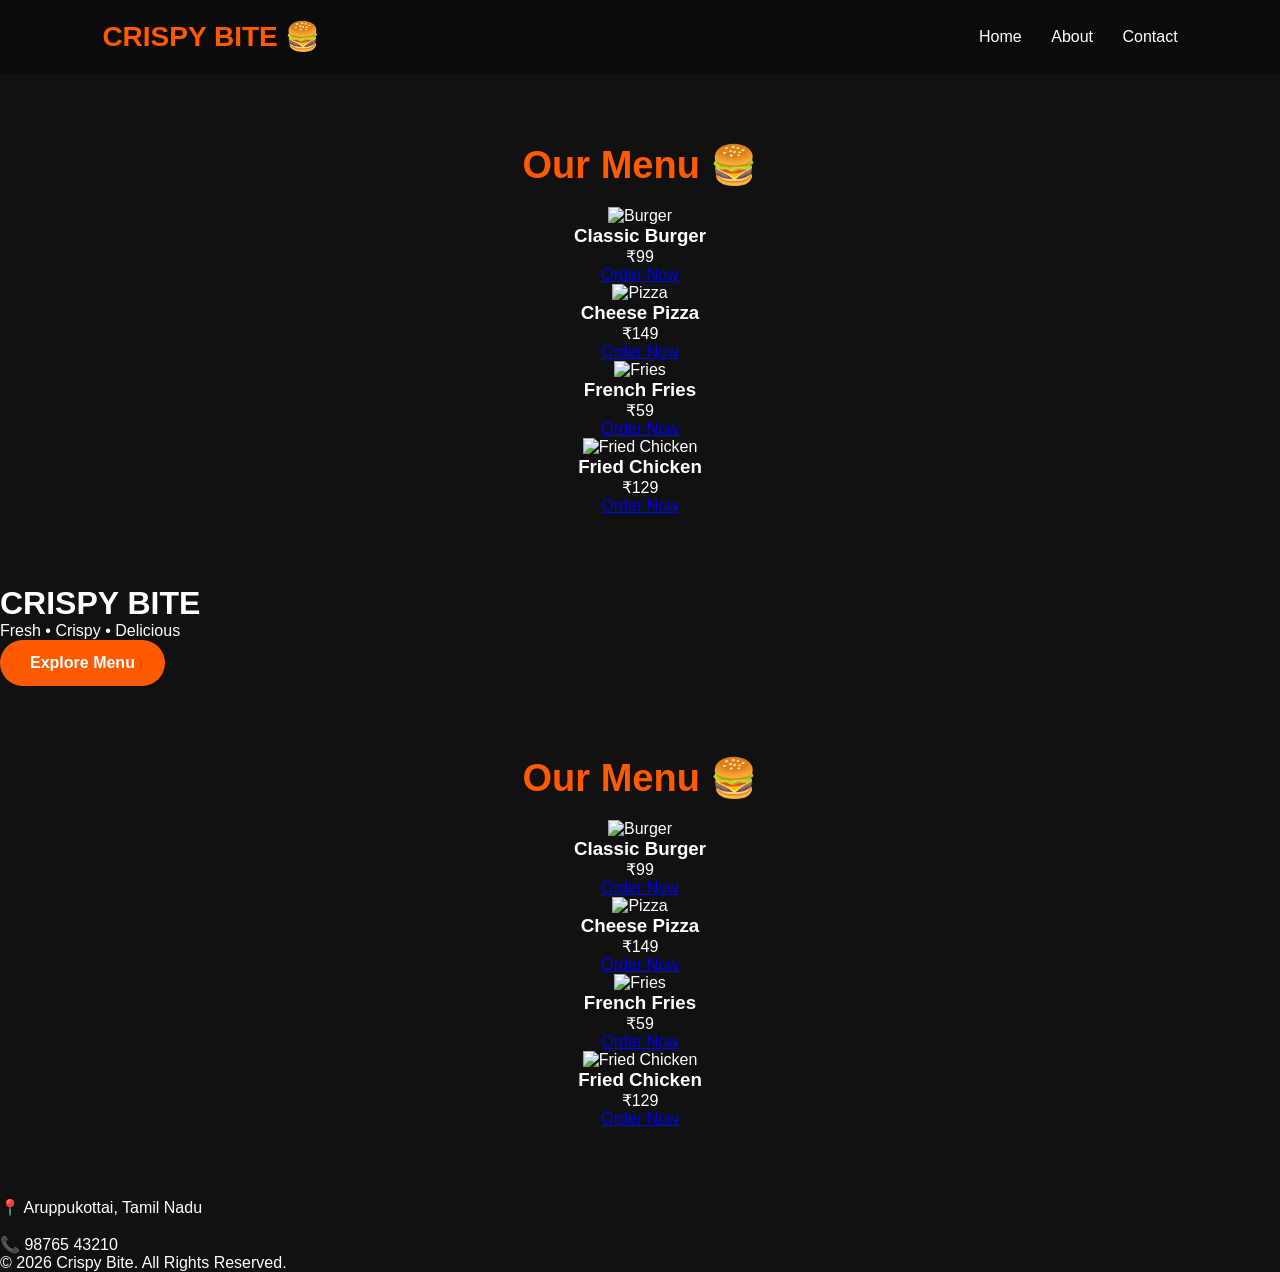
==== index.html @ 0e4ba389 "Add files via upload" ====
<!DOCTYPE html>
<html lang="en">
<head>
    <meta charset="UTF-8">
    <meta name="viewport" content="width=device-width, initial-scale=1.0">

    <title>Crispy Bite | Fast Food</title>

    <style>
        * {
            margin: 0;
            padding: 0;
            box-sizing: border-box;
            font-family: Arial, sans-serif;
        }

        body {
            background: #111;
            color: white;
        }

        /* Navigation */
        nav {
            display: flex;
            justify-content: space-between;
            align-items: center;
            padding: 20px 8%;
            background: #0b0b0b;
        }

        .logo {
            font-size: 28px;
            font-weight: bold;
            color: #ff5a00;
        }

        nav a {
            color: white;
            text-decoration: none;
            margin-left: 25px;
        }

        nav a:hover {
            color: #ff5a00;
        }

        /* Hero */
        .hero {
            min-height: 85vh;
            display: flex;
            align-items: center;
            justify-content: center;
            text-align: center;
            padding: 30px;
            background: linear-gradient(
                rgba(0,0,0,0.7),
                rgba(0,0,0,0.7)
            ),
            url("https://images.unsplash.com/photo-1568901346375-23c9450c58cd")
            center/cover;
        }

        .hero h1 {
            font-size: 60px;
            color: #ff5a00;
            margin-bottom: 15px;
        }

        .hero p {
            font-size: 20px;
            margin-bottom: 30px;
        }

        .btn {
            display: inline-block;
            background: #ff5a00;
            color: white;
            padding: 14px 30px;
            border-radius: 30px;
            text-decoration: none;
            font-weight: bold;
        }

        .btn:hover {
            background: #ff7b2f;
        }

        /* About */
        .section {
            padding: 70px 8%;
            text-align: center;
        }

        .section h2 {
            font-size: 38px;
            margin-bottom: 20px;
            color: #ff5a00;
        }

        .section p {
            max-width: 700px;
            margin: auto;
            line-height: 1.7;
            color: #ccc;
        /* Menu Cards */

.menu-grid {
    display: grid;
    grid-template-columns: repeat(4, 1fr);
    gap: 25px;
    margin-top: 40px;
}

.menu-card {
    background: #1c1c1c;
    border-radius: 15px;
    overflow: hidden;
    padding-bottom: 20px;
    transition: 0.3s;
}

.menu-card:hover {
    transform: translateY(-8px);
}

.menu-card img {
    width: 100%;
    height: 180px;
    object-fit: cover;
}

.menu-card h3 {
    margin: 15px 0 8px;
    font-size: 22px;
}

.menu-card .price {
    color: #ff5a00;
    font-size: 20px;
    font-weight: bold;
    margin-bottom: 15px;
}

.order-btn {
    display: inline-block;
    background: #ff5a00;
    color: white;
    text-decoration: none;
    padding: 10px 20px;
    border-radius: 20px;
}

@media (max-width: 900px) {
    .menu-grid {
        grid-template-columns: repeat(2, 1fr);
    }
}

@media (max-width: 550px) {
    .menu-grid {
        grid-template-columns: 1fr;
    }
}
        /* Footer */
        footer {
            text-align: center;
            padding: 25px;
            background: #080808;
            color: #aaa;
        }

        @media (max-width: 600px) {
            .hero h1 {
                font-size: 40px;
            }

            nav {
                flex-direction: column;
                gap: 15px;
            }

            nav a {
                margin: 8px;
            }
        }
    </style>
</head>

<body>

    <nav>
        <div class="logo">CRISPY BITE 🍔</div>

        <div>
            <a href="#">Home</a>
            <a href="#about">About</a>
            <a href="#contact">Contact</a>
        </div>
    </nav>

    <section class="section" id="menu">

    <h2>Our Menu 🍔</h2>

    <div class="menu-grid">

        <div class="menu-card">
            <img src="https://images.unsplash.com/photo-1568901346375-23c9450c58cd" alt="Burger">
            <h3>Classic Burger</h3>
            <div class="price">₹99</div>
            <a href="#contact" class="order-btn">Order Now</a>
        </div>

        <div class="menu-card">
            <img src="https://images.unsplash.com/photo-1574071318508-1cdbab80d002" alt="Pizza">
            <h3>Cheese Pizza</h3>
            <div class="price">₹149</div>
            <a href="#contact" class="order-btn">Order Now</a>
        </div>

        <div class="menu-card">
            <img src="https://images.unsplash.com/photo-1573080496219-bb080dd4f877" alt="Fries">
            <h3>French Fries</h3>
            <div class="price">₹59</div>
            <a href="#contact" class="order-btn">Order Now</a>
        </div>

        <div class="menu-card">
            <img src="https://images.unsplash.com/photo-1626082927389-6cd097cdc6ec" alt="Fried Chicken">
            <h3>Fried Chicken</h3>
            <div class="price">₹129</div>
            <a href="#contact" class="order-btn">Order Now</a>
        </div>

    </div>

</section>
        <div>
            <h1>CRISPY BITE</h1>

            <p>
                Fresh • Crispy • Delicious
            </p>

            <a href="#menu" class="btn">
                Explore Menu
            </a>
        </div>
    </section>
<section class="section" id="menu">

    <h2>Our Menu 🍔</h2>

    <div class="menu-grid">

        <div class="menu-card">
            <img src="https://images.unsplash.com/photo-1568901346375-23c9450c58cd" alt="Burger">
            <h3>Classic Burger</h3>
            <div class="price">₹99</div>
            <a href="#contact" class="order-btn">Order Now</a>
        </div>

        <div class="menu-card">
            <img src="https://images.unsplash.com/photo-1574071318508-1cdbab80d002" alt="Pizza">
            <h3>Cheese Pizza</h3>
            <div class="price">₹149</div>
            <a href="#contact" class="order-btn">Order Now</a>
        </div>

        <div class="menu-card">
            <img src="https://images.unsplash.com/photo-1573080496219-bb080dd4f877" alt="Fries">
            <h3>French Fries</h3>
            <div class="price">₹59</div>
            <a href="#contact" class="order-btn">Order Now</a>
        </div>

        <div class="menu-card">
            <img src="https://images.unsplash.com/photo-1626082927389-6cd097cdc6ec" alt="Fried Chicken">
            <h3>Fried Chicken</h3>
            <div class="price">₹129</div>
            <a href="#contact" class="order-btn">Order Now</a>
        </div>

    </div>

</section>

            📍 Aruppukottai, Tamil Nadu<br><br>
            📞 98765 43210
        </p>
    </section>

    <footer>
        © 2026 Crispy Bite. All Rights Reserved.
    </footer>

</body>
</html>
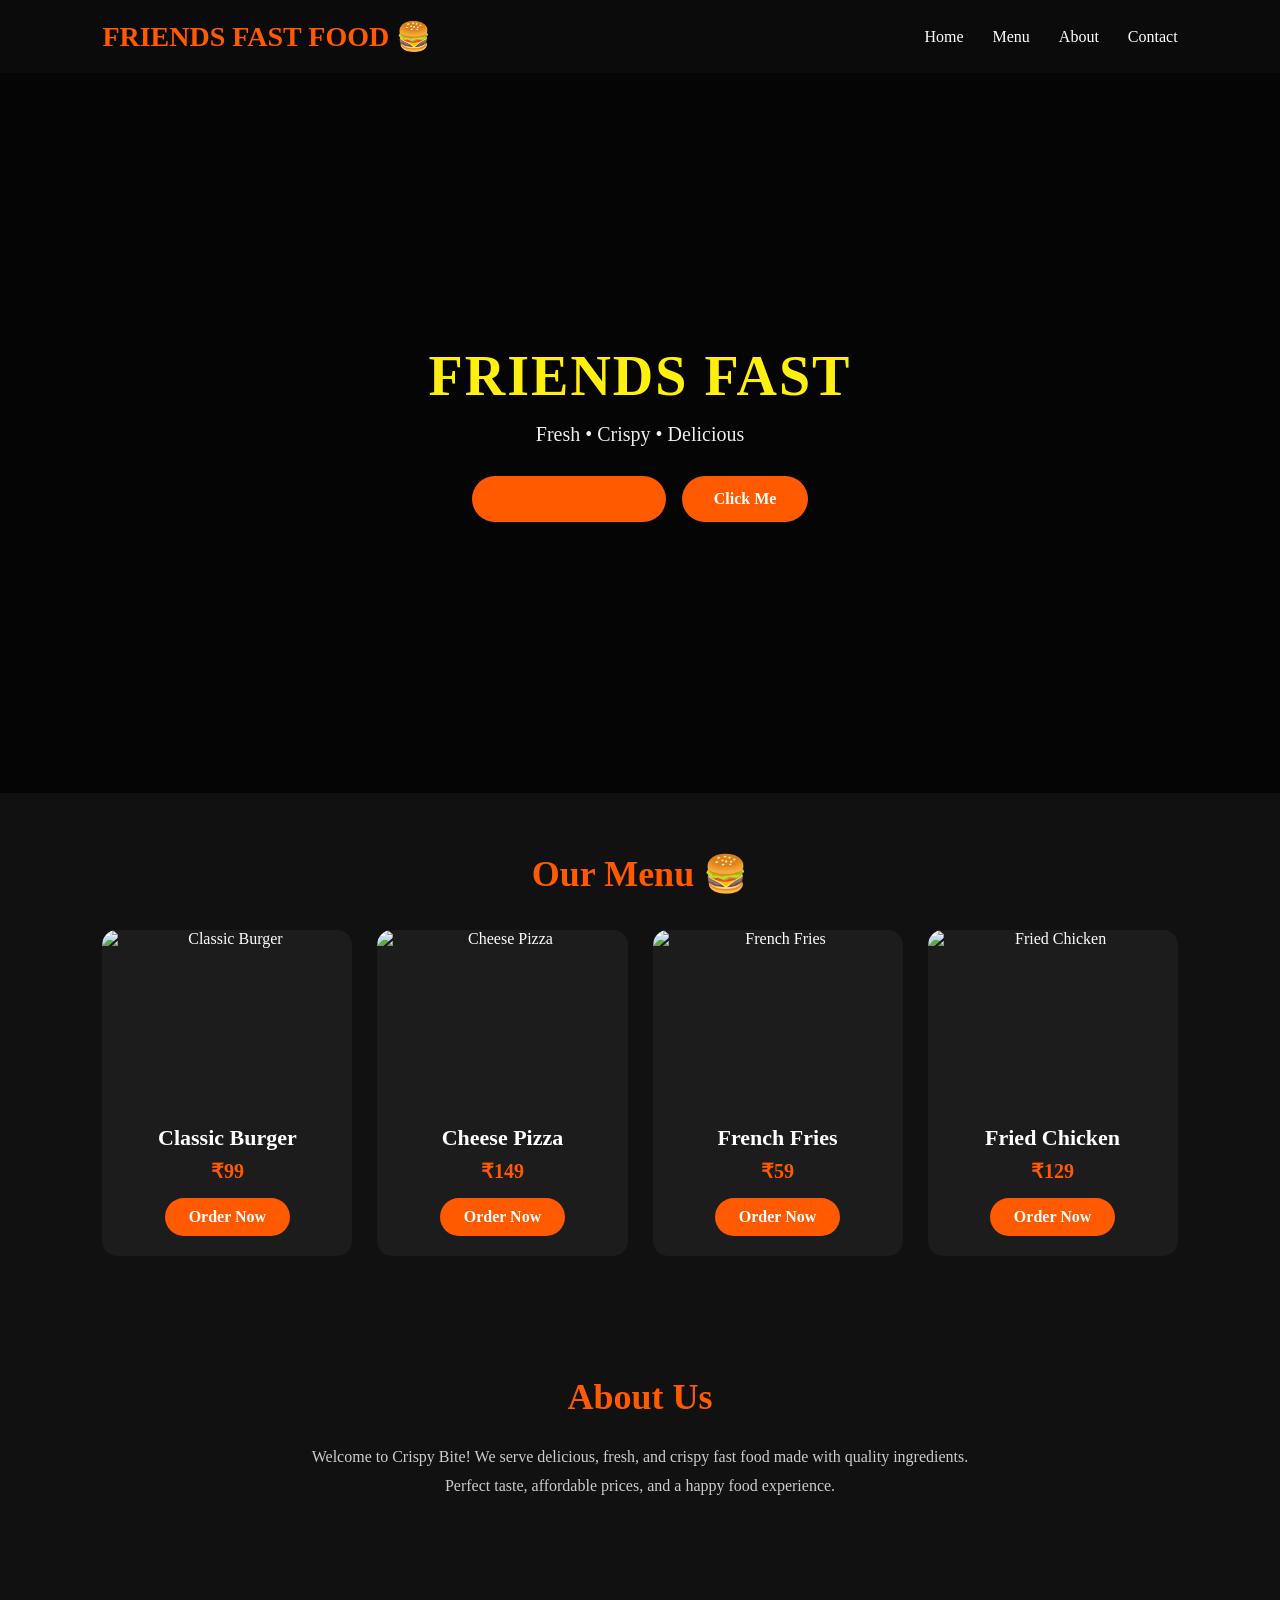
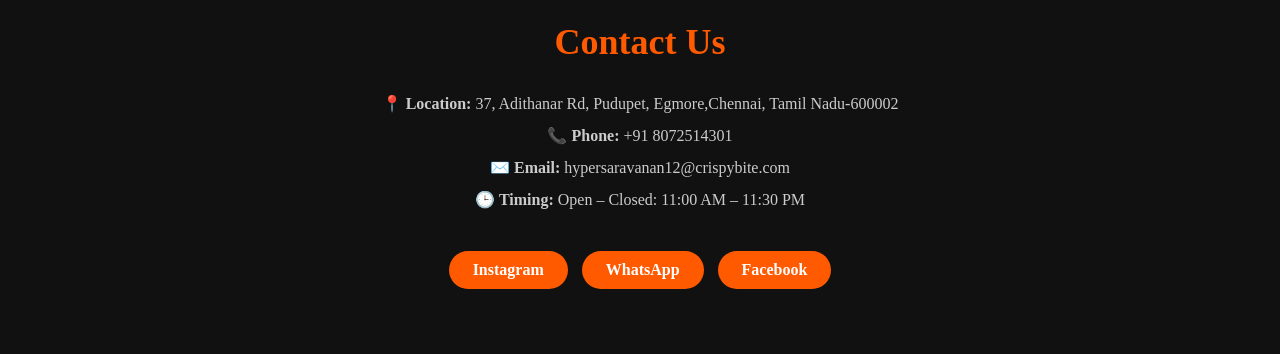
==== commit d1eaf81a: "Add files via upload" ====
--- a/index.html
+++ b/index.html
@@ -3,15 +3,14 @@
 <head>
     <meta charset="UTF-8">
     <meta name="viewport" content="width=device-width, initial-scale=1.0">
-
-    <title>Crispy Bite | Fast Food</title>
-
+    <title>Friends Fast Food | Fast Food</title>
+    <link rel="stylesheet" href="style.css">
     <style>
         * {
             margin: 0;
             padding: 0;
             box-sizing: border-box;
-            font-family: Arial, sans-serif;
+            font-family: 'Times New Roman', Times, serif, serif;
         }
 
         body {
@@ -26,6 +25,9 @@
             align-items: center;
             padding: 20px 8%;
             background: #0b0b0b;
+            position: sticky;
+            top: 0;
+            z-index: 100;
         }
 
         .logo {
@@ -38,6 +40,8 @@
             color: white;
             text-decoration: none;
             margin-left: 25px;
+            font-weight: 500;
+            transition: color 0.3s;
         }
 
         nav a:hover {
@@ -46,7 +50,7 @@
 
         /* Hero */
         .hero {
-            min-height: 85vh;
+            min-height: 80vh;
             display: flex;
             align-items: center;
             justify-content: center;
@@ -61,238 +65,471 @@
         }
 
         .hero h1 {
-            font-size: 60px;
-            color: #ff5a00;
+            font-size: 56px;
+            color: #ffef0f;
             margin-bottom: 15px;
+            letter-spacing: 2px;
         }
 
         .hero p {
             font-size: 20px;
             margin-bottom: 30px;
+            color: #eee;
         }
 
         .btn {
             display: inline-block;
             background: #ff5a00;
-            color: white;
-            padding: 14px 30px;
+            color: rgba(17, 31, 230, 0);
+            padding: 14px 32px;
             border-radius: 30px;
             text-decoration: none;
             font-weight: bold;
+            transition: background 0.3s, transform 0.22s ease, box-shadow 0.22s ease;
+        }
+
+        .btn::after {
+            content: "";
+            position: absolute;
+            top: 50%;
+            left: 50%;
+            width: 180%;
+            aspect-ratio: 1;
+            border-radius: 50%;
+            background: rgba(255, 255, 255, 0.3);
+            opacity: 0;
+            pointer-events: none;
+            transform: translate(-50%, -50%) scale(0);
         }
 
         .btn:hover {
-            background: #ff7b2f;
-        }
-
-        /* About */
+            transform: translateY(-3px) scale(1.04);
+            box-shadow: 0 7px 18px rgba(255, 90, 0, 0.4);
+        }
+
+        .btn:active {
+            transform: translateY(-1px) scale(0.97);
+        }
+
+        .btn:active::after {
+            animation: button-ripple 0.5s ease-out;
+        }
+
+        @keyframes button-ripple {
+            from {
+                opacity: 0.4;
+                transform: translate(-50%, -50%) scale(0);
+            }
+
+            to {
+                opacity: 0;
+                transform: translate(-50%, -50%) scale(1.15);
+            }
+        }
+
+        .order-btn {
+            display: inline-block;
+            background: #ff5a00;
+            color: white;
+            text-decoration: none;
+            padding: 10px 24px;
+            border-radius: 20px;
+            font-weight: bold;
+            transition: background 0.3s, transform 0.22s ease, box-shadow 0.22s ease;
+        }
+
+        .order-btn::after {
+            content: "";
+            position: absolute;
+            top: 50%;
+            left: 50%;
+            width: 180%;
+            aspect-ratio: 1;
+            border-radius: 50%;
+            background: rgba(255, 255, 255, 0.3);
+            opacity: 0;
+            pointer-events: none;
+            transform: translate(-50%, -50%) scale(0);
+        }
+
+        .order-btn:hover {
+            transform: translateY(-3px) scale(1.04);
+            box-shadow: 0 7px 18px rgba(255, 90, 0, 0.4);
+        }
+
+        .order-btn:active {
+            transform: translateY(-1px) scale(0.97);
+        }
+
+        .order-btn:active::after {
+            animation: button-ripple 0.5s ease-out;
+        }
+
+        .click-button {
+            position: relative;
+            overflow: hidden;
+            transition: background 0.3s, transform 0.22s ease, box-shadow 0.22s ease;
+        }
+
+        .click-button::after {
+            content: "";
+            position: absolute;
+            top: 50%;
+            left: 50%;
+            width: 180%;
+            aspect-ratio: 1;
+            border-radius: 50%;
+            background: rgba(255, 255, 255, 0.3);
+            opacity: 0;
+            pointer-events: none;
+            transform: translate(-50%, -50%) scale(0);
+        }
+
+        .click-button:hover {
+            transform: translateY(-3px) scale(1.04);
+            box-shadow: 0 7px 18px rgba(255, 90, 0, 0.4);
+        }
+
+        .click-button:active {
+            transform: translateY(-1px) scale(0.97);
+        }
+
+        .click-button:active::after {
+            animation: button-ripple 0.5s ease-out;
+        }
+
+        /* Common Section Styling */
         .section {
-            padding: 70px 8%;
+            padding: 60px 8%;
             text-align: center;
         }
 
         .section h2 {
-            font-size: 38px;
-            margin-bottom: 20px;
+            font-size: 36px;
+            margin-bottom: 25px;
             color: #ff5a00;
         }
 
         .section p {
             max-width: 700px;
             margin: auto;
-            line-height: 1.7;
+            line-height: 1.8;
             color: #ccc;
-        /* Menu Cards */
-
-.menu-grid {
-    display: grid;
-    grid-template-columns: repeat(4, 1fr);
-    gap: 25px;
-    margin-top: 40px;
-}
-
-.menu-card {
-    background: #1c1c1c;
-    border-radius: 15px;
-    overflow: hidden;
-    padding-bottom: 20px;
-    transition: 0.3s;
-}
-
-.menu-card:hover {
-    transform: translateY(-8px);
-}
-
-.menu-card img {
-    width: 100%;
-    height: 180px;
-    object-fit: cover;
-}
-
-.menu-card h3 {
-    margin: 15px 0 8px;
-    font-size: 22px;
-}
-
-.menu-card .price {
-    color: #ff5a00;
-    font-size: 20px;
-    font-weight: bold;
-    margin-bottom: 15px;
-}
-
-.order-btn {
-    display: inline-block;
-    background: #ff5a00;
-    color: white;
-    text-decoration: none;
-    padding: 10px 20px;
-    border-radius: 20px;
-}
-
-@media (max-width: 900px) {
-    .menu-grid {
-        grid-template-columns: repeat(2, 1fr);
-    }
-}
-
-@media (max-width: 550px) {
-    .menu-grid {
-        grid-template-columns: 1fr;
-    }
-}
+        }
+
+        /* Menu Grid & Cards */
+        .menu-grid {
+            display: grid;
+            grid-template-columns: repeat(auto-fit, minmax(240px, 1fr));
+            gap: 25px;
+            margin-top: 35px;
+        }
+
+        .menu-card {
+            background: #1c1c1c;
+            border-radius: 15px;
+            overflow: hidden;
+            padding-bottom: 20px;
+            transition: transform 0.3s, box-shadow 0.3s;
+            display: flex;
+            flex-direction: column;
+            align-items: center;
+        }
+
+        .menu-card:hover {
+            transform: translateY(-8px);
+            box-shadow: 0 10px 20px rgba(255, 90, 0, 0.2);
+        }
+
+        .menu-card img {
+            width: 100%;
+            height: 180px;
+            object-fit: cover;
+        }
+
+        .menu-card h3 {
+            margin: 15px 0 8px;
+            font-size: 22px;
+            color: #fff;
+        }
+
+        .menu-card .price {
+            color: #ff5a00;
+            font-size: 20px;
+            font-weight: bold;
+            margin-bottom: 15px;
+        }
+
+        .order-btn {
+            display: inline-block;
+            background: #ff5a00;
+            color: white;
+            text-decoration: none;
+            padding: 10px 24px;
+            border-radius: 20px;
+            font-weight: bold;
+            transition: background 0.3s, transform 0.22s ease, box-shadow 0.22s ease;
+        }
+
+        .order-btn::after {
+            content: "";
+            position: absolute;
+            top: 50%;
+            left: 50%;
+            width: 180%;
+            aspect-ratio: 1;
+            border-radius: 50%;
+            background: rgba(255, 255, 255, 0.3);
+            opacity: 0;
+            pointer-events: none;
+            transform: translate(-50%, -50%) scale(0);
+        }
+
+        .order-btn:hover {
+            transform: translateY(-3px) scale(1.04);
+            box-shadow: 0 7px 18px rgba(255, 90, 0, 0.4);
+        }
+
+        .order-btn:active {
+            transform: translateY(-1px) scale(0.97);
+        }
+
+        .order-btn:active::after {
+            animation: button-ripple 0.5s ease-out;
+        }
+
         /* Footer */
         footer {
             text-align: center;
             padding: 25px;
             background: #080808;
-            color: #aaa;
+            color: #777;
+            font-size: 14px;
         }
 
         @media (max-width: 600px) {
             .hero h1 {
-                font-size: 40px;
+                font-size: 38px;
             }
 
             nav {
                 flex-direction: column;
-                gap: 15px;
+                gap: 12px;
             }
 
             nav a {
-                margin: 8px;
+                margin: 0 10px;
             }
         }
+
+    
+    .order-btn:hover {
+        background: #ff7b2f;
+    }
+
+    .loading-screen {
+        display: none;
+        position: fixed;
+        inset: 0;
+        background: #111;
+        z-index: 9999;
+        align-items: center;
+        justify-content: center;
+        flex-direction: column;
+    }
+
+    .burger-loader {
+        font-size: 70px;
+        animation: burgerSpin 1s infinite;
+    }
+
+    .loading-text {
+        margin-top: 20px;
+        color: #ff5a00;
+        font-size: 22px;
+        font-weight: bold;
+    }
+
+    @keyframes burgerSpin {
+        0% {
+            transform: scale(1) rotate(0deg);
+        }
+
+        50% {
+            transform: scale(1.2) rotate(10deg);
+        }
+
+        100% {
+            transform: scale(1) rotate(0deg);
+        }
+    }
     </style>
 </head>
 
 <body>
 
     <nav>
-        <div class="logo">CRISPY BITE 🍔</div>
-
+        <div class="logo">FRIENDS FAST FOOD 🍔</div>
         <div>
             <a href="#">Home</a>
+            <a href="#menu">Menu</a>
             <a href="#about">About</a>
             <a href="#contact">Contact</a>
         </div>
     </nav>
 
-    <section class="section" id="menu">
-
-    <h2>Our Menu 🍔</h2>
-
-    <div class="menu-grid">
-
-        <div class="menu-card">
-            <img src="https://images.unsplash.com/photo-1568901346375-23c9450c58cd" alt="Burger">
-            <h3>Classic Burger</h3>
-            <div class="price">₹99</div>
-            <a href="#contact" class="order-btn">Order Now</a>
-        </div>
-
-        <div class="menu-card">
-            <img src="https://images.unsplash.com/photo-1574071318508-1cdbab80d002" alt="Pizza">
-            <h3>Cheese Pizza</h3>
-            <div class="price">₹149</div>
-            <a href="#contact" class="order-btn">Order Now</a>
-        </div>
-
-        <div class="menu-card">
-            <img src="https://images.unsplash.com/photo-1573080496219-bb080dd4f877" alt="Fries">
-            <h3>French Fries</h3>
-            <div class="price">₹59</div>
-            <a href="#contact" class="order-btn">Order Now</a>
-        </div>
-
-        <div class="menu-card">
-            <img src="https://images.unsplash.com/photo-1626082927389-6cd097cdc6ec" alt="Fried Chicken">
-            <h3>Fried Chicken</h3>
-            <div class="price">₹129</div>
-            <a href="#contact" class="order-btn">Order Now</a>
-        </div>
-
-    </div>
-
-</section>
+    <section class="hero">
         <div>
-            <h1>CRISPY BITE</h1>
-
-            <p>
-                Fresh • Crispy • Delicious
-            </p>
-
-            <a href="#menu" class="btn">
-                Explore Menu
-            </a>
+            <h1>FRIENDS FAST </h1>
+            <p>Fresh • Crispy • Delicious</p>
+            <a href="#menu" class="btn">EXPLORE MENU</a>
+            <button type="button" id="myButton" class="click-button">Click Me</button>
         </div>
     </section>
-<section class="section" id="menu">
-
-    <h2>Our Menu 🍔</h2>
-
-    <div class="menu-grid">
-
-        <div class="menu-card">
-            <img src="https://images.unsplash.com/photo-1568901346375-23c9450c58cd" alt="Burger">
-            <h3>Classic Burger</h3>
-            <div class="price">₹99</div>
-            <a href="#contact" class="order-btn">Order Now</a>
+
+    <!-- Menu Cards Section -->
+    <section class="section" id="menu">
+        <h2>Our Menu 🍔</h2>
+        <div class="menu-grid">
+            <div class="menu-card">
+                <img src="https://images.unsplash.com/photo-1568901346375-23c9450c58cd" alt="Classic Burger">
+                <h3>Classic Burger</h3>
+                <div class="price">₹99</div>
+                <button type="button" class="order-btn">Order Now</button>
+            </div>
+
+            <div class="menu-card">
+                <img src="https://images.unsplash.com/photo-1574071318508-1cdbab80d002" alt="Cheese Pizza">
+                <h3>Cheese Pizza</h3>
+                <div class="price">₹149</div>
+                <button type="button" class="order-btn">Order Now</button>
+            </div>
+
+            <div class="menu-card">
+                <img src="https://images.unsplash.com/photo-1573080496219-bb080dd4f877" alt="French Fries">
+                <h3>French Fries</h3>
+                <div class="price">₹59</div>
+                <button type="button" class="order-btn">Order Now</button>
+            </div>
+
+            <div class="menu-card">
+                <img src="https://images.unsplash.com/photo-1626082927389-6cd097cdc6ec" alt="Fried Chicken">
+                <h3>Fried Chicken</h3>
+                <div class="price">₹129</div>
+                <button type="button" class="order-btn">Order Now</button>
+            </div>
         </div>
-
-        <div class="menu-card">
-            <img src="https://images.unsplash.com/photo-1574071318508-1cdbab80d002" alt="Pizza">
-            <h3>Cheese Pizza</h3>
-            <div class="price">₹149</div>
-            <a href="#contact" class="order-btn">Order Now</a>
-        </div>
-
-        <div class="menu-card">
-            <img src="https://images.unsplash.com/photo-1573080496219-bb080dd4f877" alt="Fries">
-            <h3>French Fries</h3>
-            <div class="price">₹59</div>
-            <a href="#contact" class="order-btn">Order Now</a>
-        </div>
-
-        <div class="menu-card">
-            <img src="https://images.unsplash.com/photo-1626082927389-6cd097cdc6ec" alt="Fried Chicken">
-            <h3>Fried Chicken</h3>
-            <div class="price">₹129</div>
-            <a href="#contact" class="order-btn">Order Now</a>
-        </div>
-
-    </div>
-
-</section>
-
-            📍 Aruppukottai, Tamil Nadu<br><br>
-            📞 98765 43210
+    </section>
+
+    <!-- About Section -->
+    <section class="section" id="about">
+        <h2>About Us</h2>
+        <p>
+            Welcome to Crispy Bite! We serve delicious, fresh, and crispy fast food made with quality ingredients. Perfect taste, affordable prices, and a happy food experience.
         </p>
     </section>
 
-    <footer>
-        © 2026 Crispy Bite. All Rights Reserved.
-    </footer>
-
+    <!-- Contact Section -->
+    <section class="section" id="contact">
+        <h2>Contact Us</h2>
+        <p style="margin-bottom: 25px; color: #bbb;">
+        <div style="line-height: 2; color: #ccc; font-size: 16px;">
+            📍 <strong>Location:</strong> 37, Adithanar Rd, Pudupet, Egmore,Chennai, Tamil Nadu-600002<br>
+            📞 <strong>Phone:</strong> +91 8072514301<br>
+            ✉️ <strong>Email:</strong> hypersaravanan12@crispybite.com<br>
+            🕒 <strong>Timing:</strong> Open – Closed: 11:00 AM – 11:30 PM
+        </div>
+        <div style="margin-top: 30px;">
+            <a href="#" class="order-btn" style="margin: 5px;">Instagram</a>
+            <a href="https://wa.me/918072514301" class="order-btn" style="margin: 5px;" target="_blank" rel="noopener noreferrer">WhatsApp</a>
+            <a href="#" class="order-btn" style="margin: 5px;">Facebook</a>
+        </div>
+    </section>
+
+    <div class="loading-screen" id="loadingScreen" aria-hidden="true">
+        <div class="burger-loader" aria-hidden="true">🍔</div>
+        <p class="loading-text" id="loadingText" role="status" aria-live="polite">
+            Preparing your menu...
+        </p>
+        <div class="loading-progress" aria-hidden="true">
+            <div class="loading-progress-bar" id="loadingProgress"></div>
+        </div>
+    </div>
+
+    <script>
+        document.getElementById("myButton").addEventListener("click", function() {
+            alert("Button clicked!");
+        });
+
+        const cartStorageKey = "friendsFastFoodCart";
+
+        document.querySelectorAll(".menu-card .order-btn").forEach(function(button) {
+            button.addEventListener("click", function() {
+                const menuCard = button.closest(".menu-card");
+                const itemName = menuCard.querySelector("h3").textContent.trim();
+                const itemPrice = Number(menuCard.querySelector(".price").textContent.replace(/[^\d.]/g, ""));
+                const cart = JSON.parse(localStorage.getItem(cartStorageKey) || "[]");
+                const existingItem = cart.find(function(item) {
+                    return item.name === itemName;
+                });
+
+                if (existingItem) {
+                    existingItem.quantity += 1;
+                } else {
+                    cart.push({ name: itemName, price: itemPrice, quantity: 1 });
+                }
+
+                localStorage.setItem(cartStorageKey, JSON.stringify(cart));
+                window.location.href = "order.html";
+            });
+        });
+
+        const exploreButton = document.querySelector(".hero .btn");
+        const loadingScreen = document.getElementById("loadingScreen");
+        const loadingText = document.getElementById("loadingText");
+        const progressBar = document.getElementById("loadingProgress");
+        const menu = document.getElementById("menu");
+
+        const loadingMessages = [
+            "Preparing your menu...",
+            "Heating the kitchen...",
+            "Adding fresh ingredients...",
+            "Menu is ready! 🍔"
+        ];
+
+        exploreButton.addEventListener("click", function(event) {
+            event.preventDefault();
+
+            if (loadingScreen.classList.contains("active")) {
+                return;
+            }
+
+            loadingScreen.classList.add("active");
+            loadingScreen.setAttribute("aria-hidden", "false");
+
+            progressBar.style.width = "0%";
+            void progressBar.offsetWidth;
+            progressBar.style.width = "100%";
+
+            let messageIndex = 0;
+            loadingText.textContent = loadingMessages[messageIndex];
+
+            const messageTimer = setInterval(function() {
+                messageIndex++;
+                loadingText.textContent = loadingMessages[messageIndex];
+
+                if (messageIndex === loadingMessages.length - 1) {
+                    clearInterval(messageTimer);
+                }
+            }, 750);
+
+            setTimeout(function() {
+                clearInterval(messageTimer);
+                loadingScreen.classList.remove("active");
+                loadingScreen.setAttribute("aria-hidden", "true");
+                menu.scrollIntoView({ behavior: "smooth" });
+            }, 3000);
+        });
+    </script>
 </body>
-</html>+</html>
--- a/style.css
+++ b/style.css
@@ -0,0 +1,289 @@
+.click-button {
+    display: inline-block;
+    margin-left: 12px;
+    padding: 14px 32px;
+    border: 0;
+    border-radius: 30px;
+    background: #ff5a00;
+    color: #fff;
+    font: bold 16px 'Times New Roman', Times, serif;
+    cursor: pointer;
+    transition: background 0.3s;
+}
+
+.click-button:hover {
+    background: #ff7b2f;
+}
+
+.click-button:focus-visible {
+    outline: 3px solid #ffef0f;
+    outline-offset: 3px;
+}
+
+.order-btn {
+    border: 0;
+    font: inherit;
+    cursor: pointer;
+}
+
+.order-body {
+    min-height: 100vh;
+    margin: 0;
+    background: #111;
+    color: #fff;
+    font-family: 'Times New Roman', Times, serif;
+}
+
+.order-page {
+    max-width: 960px;
+    margin: 0 auto;
+    padding: 28px 20px 64px;
+}
+
+.order-header {
+    display: flex;
+    align-items: center;
+    justify-content: space-between;
+    gap: 20px;
+    padding-bottom: 20px;
+    border-bottom: 1px solid #333;
+}
+
+.order-logo {
+    color: #ff5a00;
+    font-size: 24px;
+    font-weight: bold;
+    text-decoration: none;
+}
+
+.continue-link {
+    color: #ffef0f;
+    text-decoration: none;
+}
+
+.continue-link:hover {
+    color: #fff;
+}
+
+.order-content {
+    max-width: 760px;
+    margin: 48px auto 0;
+}
+
+.order-eyebrow {
+    margin-bottom: 8px;
+    color: #ff5a00;
+    font-size: 13px;
+    font-weight: bold;
+}
+
+.order-content > h1 {
+    margin: 0 0 24px;
+    color: #ffef0f;
+    font-size: 40px;
+}
+
+.order-panel {
+    padding: 24px;
+    border: 1px solid #333;
+    border-radius: 8px;
+    background: #1c1c1c;
+}
+
+.order-items {
+    display: grid;
+}
+
+.order-item {
+    display: flex;
+    align-items: center;
+    justify-content: space-between;
+    gap: 24px;
+    padding: 18px 0;
+    border-bottom: 1px solid #383838;
+}
+
+.order-item-details h2 {
+    margin: 0 0 7px;
+    color: #fff;
+    font-size: 21px;
+}
+
+.order-item-details p {
+    margin: 0;
+    color: #ff9a5c;
+}
+
+.order-item-total {
+    margin-top: 6px;
+    color: #ffef0f;
+    font-weight: bold;
+}
+
+.order-item-controls,
+.quantity-control {
+    display: flex;
+    align-items: center;
+    gap: 10px;
+}
+
+.quantity-control {
+    gap: 0;
+    overflow: hidden;
+    border: 1px solid #4b4b4b;
+    border-radius: 6px;
+}
+
+.quantity-value {
+    min-width: 36px;
+    text-align: center;
+    font-weight: bold;
+}
+
+.order-page button,
+.order-back-button {
+    min-height: 40px;
+    border: 0;
+    border-radius: 6px;
+    font: inherit;
+    font-weight: bold;
+    text-decoration: none;
+    cursor: pointer;
+    transition: transform 0.2s ease, box-shadow 0.2s ease, background 0.2s ease;
+}
+
+.quantity-button {
+    width: 40px;
+    background: #292929;
+    color: #ffef0f;
+    font-size: 20px !important;
+}
+
+.remove-button {
+    padding: 0 12px;
+    background: #34201a;
+    color: #ff9a5c;
+}
+
+.order-actions {
+    display: flex;
+    align-items: center;
+    justify-content: space-between;
+    gap: 14px;
+    margin-top: 22px;
+}
+
+.order-back-button,
+.place-order-button {
+    display: inline-flex;
+    align-items: center;
+    justify-content: center;
+    padding: 0 18px;
+}
+
+.order-back-button {
+    border: 1px solid #555;
+    color: #fff;
+}
+
+.place-order-button {
+    background: #ff5a00;
+    color: #fff;
+}
+
+.order-page button:not(:disabled):hover,
+.order-back-button:hover {
+    transform: translateY(-2px);
+    box-shadow: 0 5px 14px rgba(255, 90, 0, 0.28);
+}
+
+.order-page button:not(:disabled):active,
+.order-back-button:active {
+    transform: translateY(0) scale(0.98);
+}
+
+.order-page button:focus-visible,
+.order-back-button:focus-visible,
+.continue-link:focus-visible,
+.order-logo:focus-visible {
+    outline: 2px solid #ffef0f;
+    outline-offset: 3px;
+}
+
+.order-page button:disabled {
+    background: #484848;
+    color: #aaa;
+    cursor: not-allowed;
+}
+
+.order-total-row {
+    display: flex;
+    align-items: center;
+    justify-content: space-between;
+    padding-top: 20px;
+    font-size: 20px;
+}
+
+.order-total-row strong {
+    color: #ffef0f;
+    font-size: 24px;
+}
+
+.order-empty {
+    padding: 28px 0;
+    color: #ccc;
+    line-height: 1.6;
+}
+
+.order-message {
+    min-height: 24px;
+    margin: 14px 0 0;
+    color: #ffef0f;
+}
+
+@media (max-width: 600px) {
+    .order-page {
+        padding: 20px 16px 40px;
+    }
+
+    .order-header {
+        align-items: flex-start;
+        flex-direction: column;
+        gap: 12px;
+    }
+
+    .order-content {
+        margin-top: 32px;
+    }
+
+    .order-content > h1 {
+        font-size: 34px;
+    }
+
+    .order-panel {
+        padding: 18px;
+    }
+
+    .order-item {
+        align-items: flex-start;
+        flex-direction: column;
+        gap: 14px;
+    }
+
+    .order-item-controls {
+        width: 100%;
+        justify-content: space-between;
+    }
+
+    .order-actions {
+        align-items: stretch;
+        flex-direction: column-reverse;
+    }
+}
+
+@media (prefers-reduced-motion: reduce) {
+    .order-page button,
+    .order-back-button {
+        transition: none;
+    }
+}
